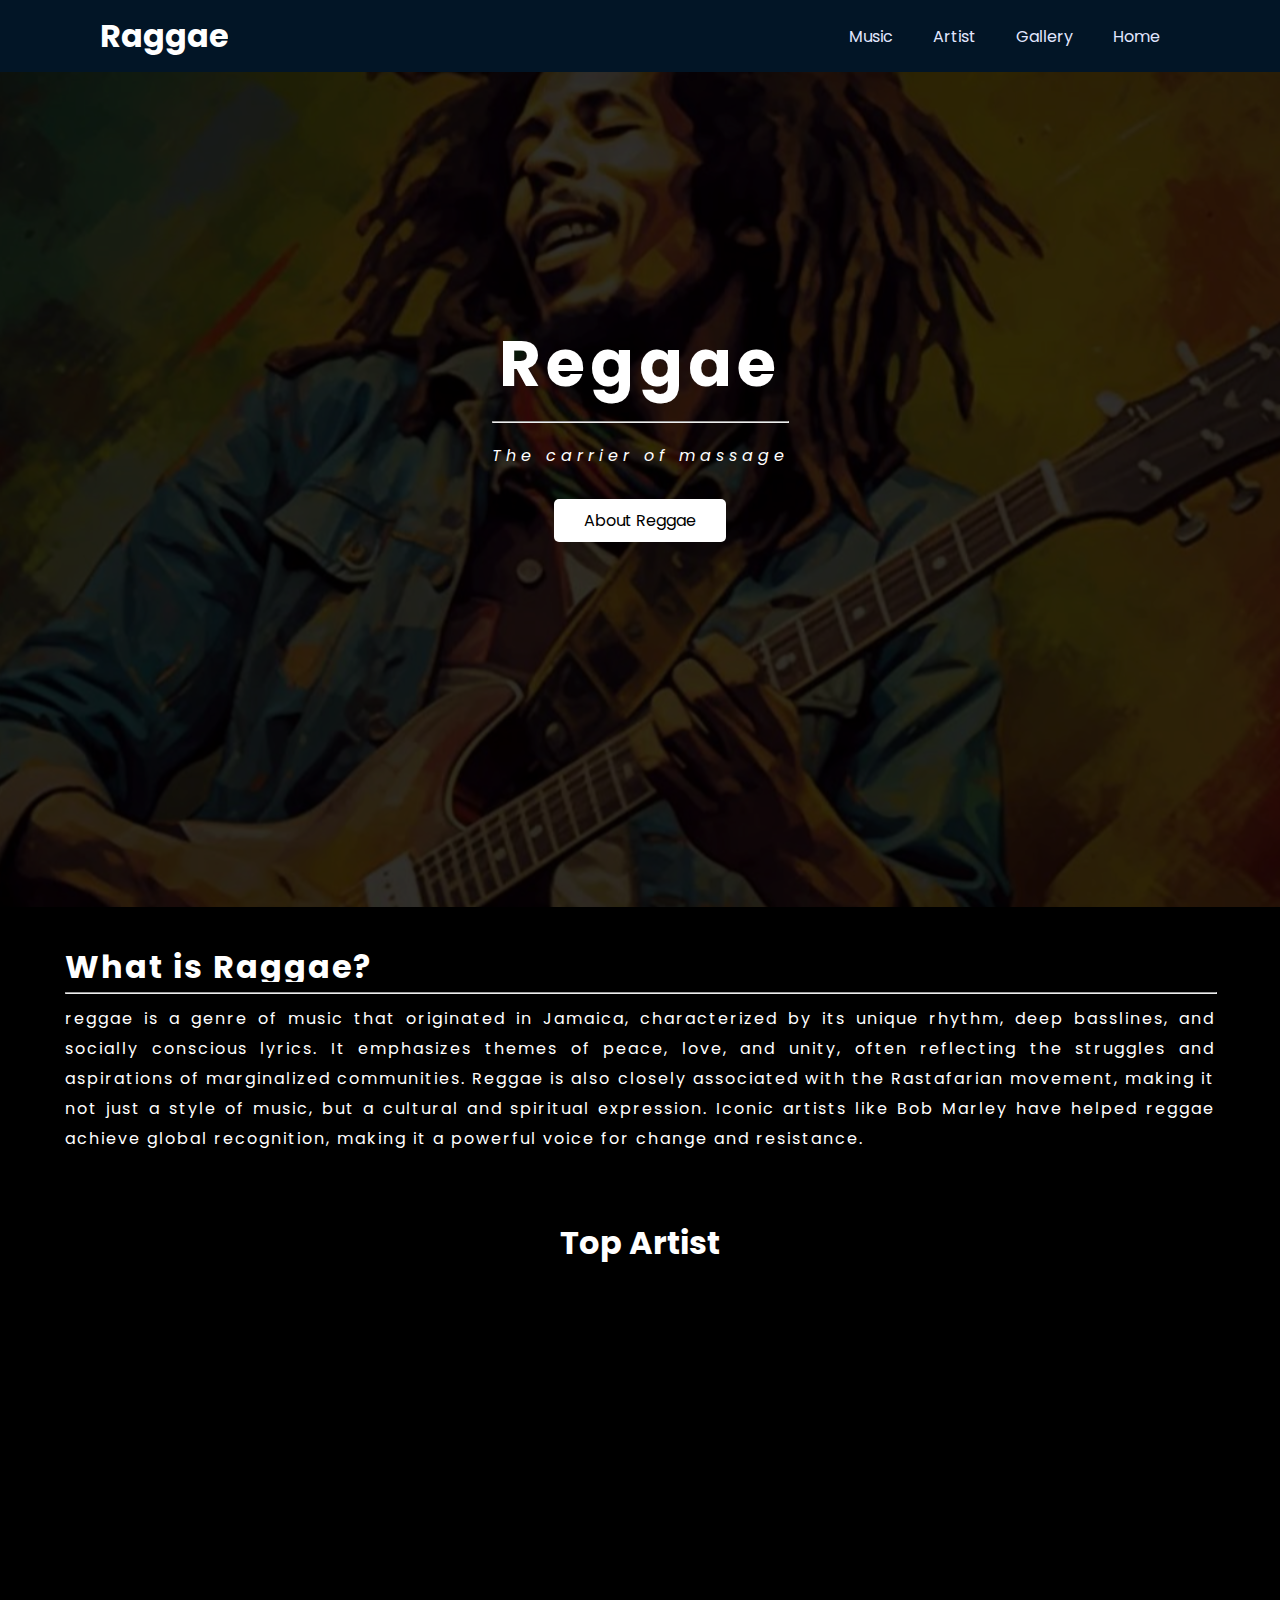
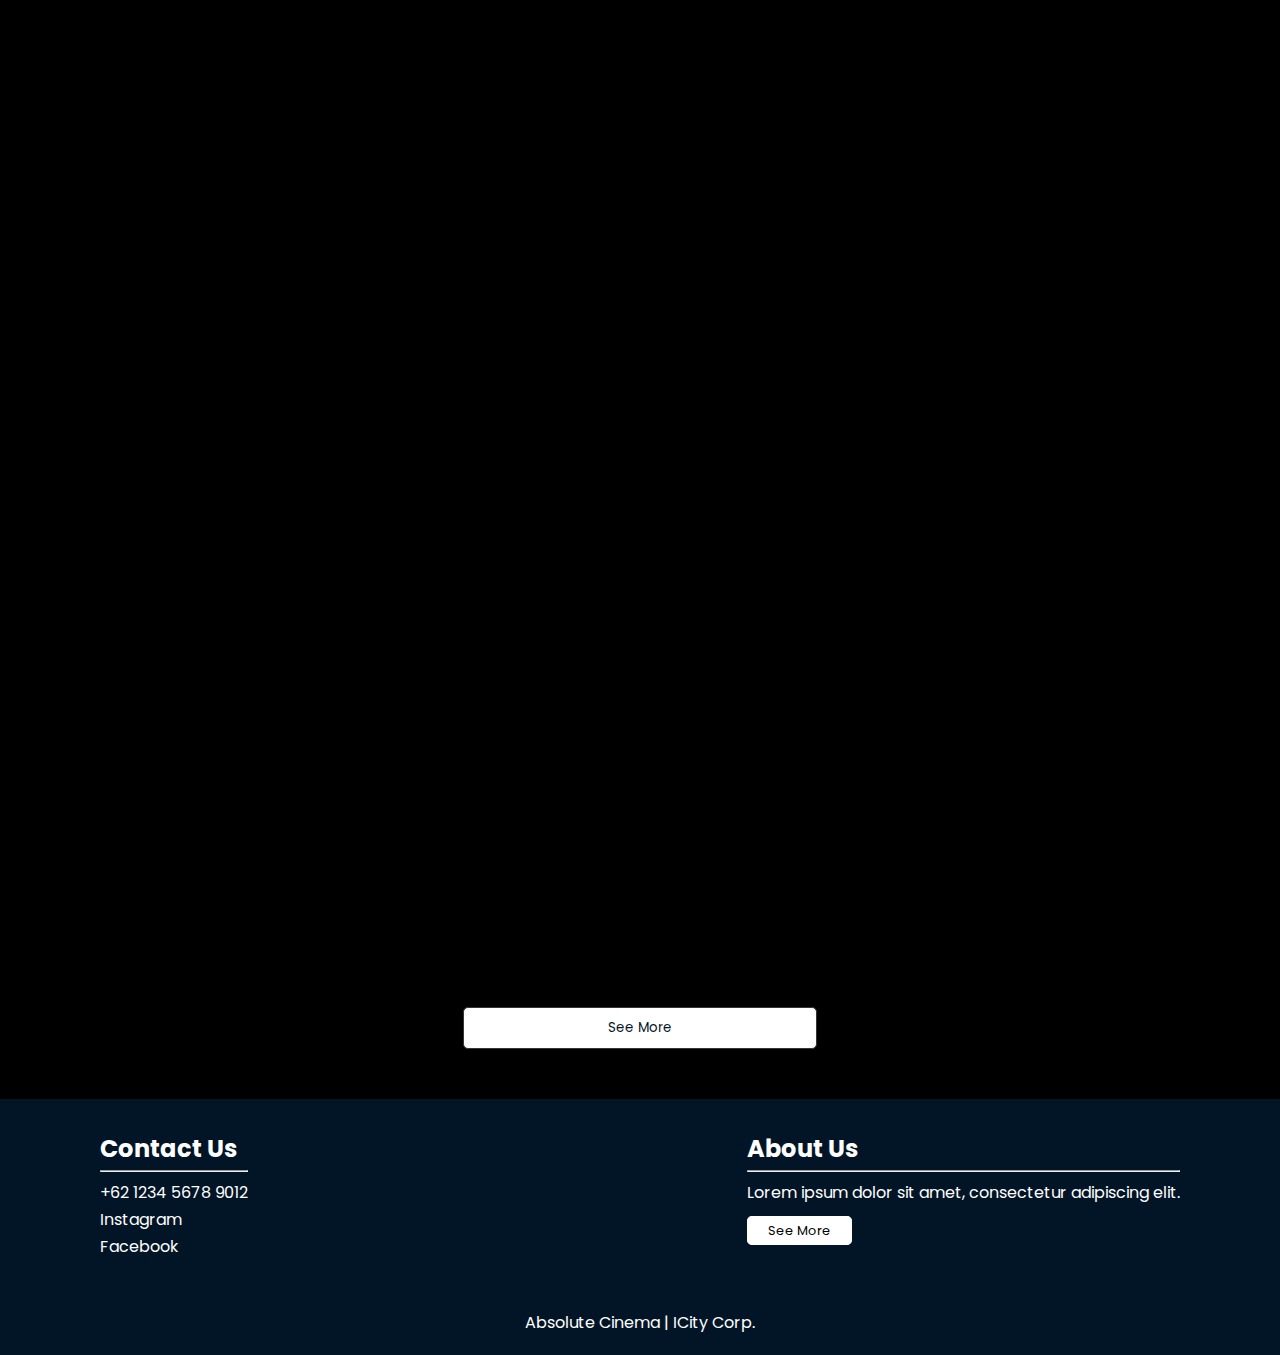
==== index.html @ 9f946428 "Add files via upload" ====
<!DOCTYPE html>
<html lang="en">
<head>
    <meta charset="UTF-8">
    <meta name="viewport" content="width=device-width, initial-scale=1.0">
    <link rel="stylesheet" href="style.css">
    <script src="main.js"></script>
    <script src="https://unpkg.com/@phosphor-icons/web"></script>
    <title>About - Bama</title>
</head>

<body>
    <img src="image/img.webp" alt="">
    <nav>
        <div class="logo">
            <a href="#"><h1>Raggae</h1></a>
        </div>

        <div class="navbar">
            <ul>
                <li><a href="Music/index.html">Music</a></li>
                <li><a href="#">Artist</a></li>
                <li><a href="#">Gallery</a></li>
                <li><a href="#">Home</a></li>
            </ul>
        </div>
    </nav>

    <header>
        <div class="main-header">    
                <div class="header-main">
                    <h1 id="typing-title">Reggae</h1>
                    <hr>
                    <p>The carrier of massage</p>
                    <a href="#article">About Reggae</a>
                </div>
        </div>
    </header>
    <main>
        <article id="article">
            <div class="header-description">
                <h1>What is Raggae?</h1>
                <hr class="header-hr">
                <p>reggae is a genre of music that originated in Jamaica, characterized by its unique rhythm, deep basslines, and socially conscious lyrics. It emphasizes themes of peace, love, and unity, often reflecting the struggles and aspirations of marginalized communities. Reggae is also closely associated with the Rastafarian movement, making it not just a style of music, but a cultural and spiritual expression. Iconic artists like Bob Marley have helped reggae achieve global recognition, making it a powerful voice for change and resistance.</p>
            </div>
            <div class="main-gallery">
                <h1>Top Artist</h1>
            <div class="gallery-container">
                <div class="gallery-1 gallery-item">
                  <img src="images/Bob.webp" alt="Image 1">
                  <h2>Bob The legend</h2>
                  <p>
                    Bob Marley was a legendary Jamaican singer, songwriter, and musician, widely regarded as the pioneer of reggae music. Born on February 6, 1945, in Nine Mile, Jamaica, Marley rose to international fame with his band, The Wailers. His music blended reggae with ska and rocksteady, spreading messages of love, unity, and resistance against oppression. Some of his most famous songs include "No Woman, No Cry," "Redemption Song," and "One Love."</p>
                </div>
                
                <div class="gallery-2 gallery-item">
                  <img src="images/img2.jpg" alt="Image 2">
                  <h2>Burning spear</h2>
                  <p>Burning Spear, born Winston Rodney on March 1, 1945, in Saint Ann's Bay, Jamaica, is one of reggae's most influential and enduring artists. Known for his deep, soulful voice and spiritually charged music, he is a key figure in roots reggae, a subgenre that emphasizes themes of African heritage, Rastafarianism, and social consciousness. His music often explores black history, Pan-Africanism, and the teachings of Marcus Garvey, whom he references in many of his songs.</p>
                </div>
    
                <div class="gallery-3 gallery-item">
                  <img src="images/peter.jpg" alt="Image 3">
                  <h2>Peter Tosh</h2>
                  <p>
                    Peter Tosh was a Jamaican musician, singer, and activist, best known as one of the founding members of The Wailers, alongside Bob Marley and Bunny Wailer. Born on October 19, 1944, in Westmoreland, Jamaica, Tosh played a crucial role in shaping the reggae genre. He was an outspoken advocate for equal rights, Rastafarianism, and the legalization of marijuana, themes that were prominent in his solo work after he left The Wailers in the mid-1970s.</p>
                </div>
            </div>
            <button>See More</button>
        </div>
        
    </article>
    </main>

    <footer>
        <div class="footer-bio">
            <div class="footer-contact">
                <h3>Contact Us</h3>
                <hr>
                <ul>
                    <li>
                        <i class="ph ph-phone"></i>
                        +62 1234 5678 9012
                    </li>
                    <li>
                        <i class="ph ph-instagram-logo"></i>
                        Instagram
                    </li>
                    <li>
                        <i class="ph ph-facebook-logo"></i>
                        Facebook
                    </li>
                </ul>
            </div>

            <div class="footer-about">
                <h3>About Us</h3>
                <hr>
                <p>Lorem ipsum dolor sit amet, consectetur adipiscing elit. </p>
                <a href="#">See More</a>
            </div>
        </div>

        <div class="footer-copyright">
            <p>Absolute Cinema | ICity Corp.</p>
        </div>
    </footer>
</body>
</html>
---- style.css ----
@import url('https://fonts.googleapis.com/css2?family=Poppins:ital,wght@0,100;0,200;0,300;0,400;0,500;0,600;0,700;0,800;0,900;1,100;1,200;1,300;1,400;1,500;1,600;1,700;1,800;1,900&display=swap');

* {
    margin: 0;
    padding: 0;
    overflow-x:auto;
    font-family: "Poppins", sans-serif;
}

*::-webkit-scrollbar {
    display: none;
}

nav {
    background-color: #021526;
    display: flex;
    justify-content: space-between;
    align-items: center;
    position: fixed; 
    top: 0;
    z-index: 1000;
    width: 100%;;
}


.logo, .navbar {
    margin: 0px 100px;
}

.logo a {
    text-decoration: none;
    color: white;
}

.navbar ul {
    list-style-type: none;
    display: flex;
    justify-content: center;
}

.navbar ul li {
    height: 8vh;
    display: flex;
    justify-content: center;
    align-items: center;    
}

.navbar ul li a {
    text-decoration: none;
    color: #e1e7ff;
    padding: 2.5vh 20px;
    transition: all .5s ease;
}

.navbar ul li a:hover {
    background-color: #ffffff;
    color: #021526;
    transition: all .5s ease;
}

.main-header {
    background-color: rgba(0, 0, 0, 0.36);
    height: 100%;
    display: flex;
    flex-direction: column;
    align-items: center;
    justify-content: center;
}

header {
    background-image: url(images/header.png);
    background-size: cover;
    background-position: bottom;
    color: white;
    height: 98vh;
    background-color: rgba(0, 0, 0, 0.7);
    background-blend-mode: darken; 
}


header h1 {
    font-size: 4rem;
    color: white;
}

h1 {
    color: white;
    
}


.header-main {
    text-align: center;
    padding: 200px;
    padding-top: 130px;
    padding-bottom: 30px;
    height: 400px;
}

.header-main h1 {
    margin-bottom: 10px;
    letter-spacing: 5px;
    font-size: 4rem;
}

.header-main p {
    letter-spacing: 5px;
    margin-top: 20px;
    margin-bottom: 40px;
    font-style: italic;
}

.header-main a {
    text-decoration: none;
    color: black;
    background-color: white;
    border-radius: 5px;
    padding: 10px 30px;
    transition: all 0.5s ease-out;
}

.header-main a:hover {
    -webkit-box-shadow:0px 0px 62px 0px rgba(255,255,255,0.8);
    -moz-box-shadow: 0px 0px 62px 0px rgba(255,255,255,0.8);
    box-shadow: 0px 0px 62px 0px rgba(255,255,255,0.8);
    border: 1px solid white;
    background-color: transparent;
    color: white;
}

.header-description {
    text-align: justify;
    padding: 30px;
    padding-top: 10px;
    padding-bottom: 10px;
    margin: 20px;
    line-height: 30px;
    letter-spacing: 2px;
    color: white;
}

.header-hr {
    width: 100%;
    margin: 10px auto;
}

main {
    background-color: rgb(0, 0, 0);
    text-align: center;
    padding: 15px;
}

.main-hr {
    width: 95%;
    margin: 0 auto;
}

.main-gallery {
    padding: 35px;
    display: flex;
    flex-direction: column;
    justify-content: center;
    align-items: center;
}

.gallery-container div img {
    transition: 0.5s;
    margin: 10px 0px;
}

.gallery-1 img:hover, .gallery-2 img:hover, .gallery-3 img:hover {
    -webkit-box-shadow:0px 0px 129px 0px rgba(255,255,255,0.8);
    -moz-box-shadow: 0px 0px 129px 0px rgba(255,255,255,0.8);
    box-shadow: 0px 0px 129px 0px rgba(255,255,255,0.8);
    transition: 0.5s;
    transform: scale(1.05);
}

.gallery-item p {
  max-width: 600px; /* Adjust the max-width as needed */
  text-overflow: ellipsis;
}


.main-gallery button {
    margin-top: 15px;
    width: 30%;
    background-color: white;
    color: #021526;
    border: 1px solid rgb(53, 53, 53);
    border-radius: 5px;
    padding: 10px;
    transition: 1s;
}

.main-gallery button:hover {
    background-color: transparent;
    border: 1px solid white;
    width: 100%;
    cursor: pointer;
    color: white;
    transition: 1s;
}

.gallery-container {
    display: grid;
    padding: 15px;
    gap: 30px;
}

.gallery-container img {
    display: grid;
    height: 250px;
    width: 450px;
    border-radius: 5px;
}

.gallery-container .gallery-1{
    transform: translateX(-150px);
    
}


.gallery-container .gallery-2{
    transform: translateX(150px);
}

.gallery-container .gallery-3{
    transform: translateX(-150px);
}

.gallery-item { 
    position: relative;
    opacity: 0;
    transform: translateY(50px); 
    transition: opacity 0.5s ease-in-out, transform 0.5s ease-in-out; 
}

.gallery-item.show { 
    opacity: 1;
    transform: translateY(0);
}

.footer-bio {
    text-align: left;
    background-color: #021526;
    color: white;
    padding: 30px 100px;
    display: flex;
    justify-content: space-between;
}

.footer-bio h3 {
    font-size: 1.5rem;
}

.footer-contact, .footer-about {
    line-height: 1.7;
}

.footer-contact ul, .footer-bio p {
    margin-top: 7px;
}

.footer-contact ul li {
    list-style-type: none;
}


.footer-about p {
    margin-bottom: 10px;
}

.gallery-item > p {
    color: white;
    text-align:center;
    font-size: small;
}

.gallery-item > h2 {
    color: white;
}

.gallery-item {
  display: flex;
  flex-direction: column; /* Stack image and text vertically */
  align-items: center;    /* Center content horizontally */
}


.footer-about a {
    background-color: white;
    border: 1px solid white;
    border-radius: 5px;
    color: black;
    text-decoration: none;
    font-size: 0.8rem;
    padding: 5px 20px;
    transition: all 0.4s ease;
}

.footer-about a:hover {
    background-color: transparent;
    border: 1px solid white;
    color: white;
}

.footer-copyright {
    color: white;
    background-color: #021526;
    padding: 20px 0px;
    width: 100%;
    text-align: center;
}

.image-text {
    position: absolute; /* Position text within container */
    top: 10px; 
    left: 10px;
    color: white; /* Example text color */
  }
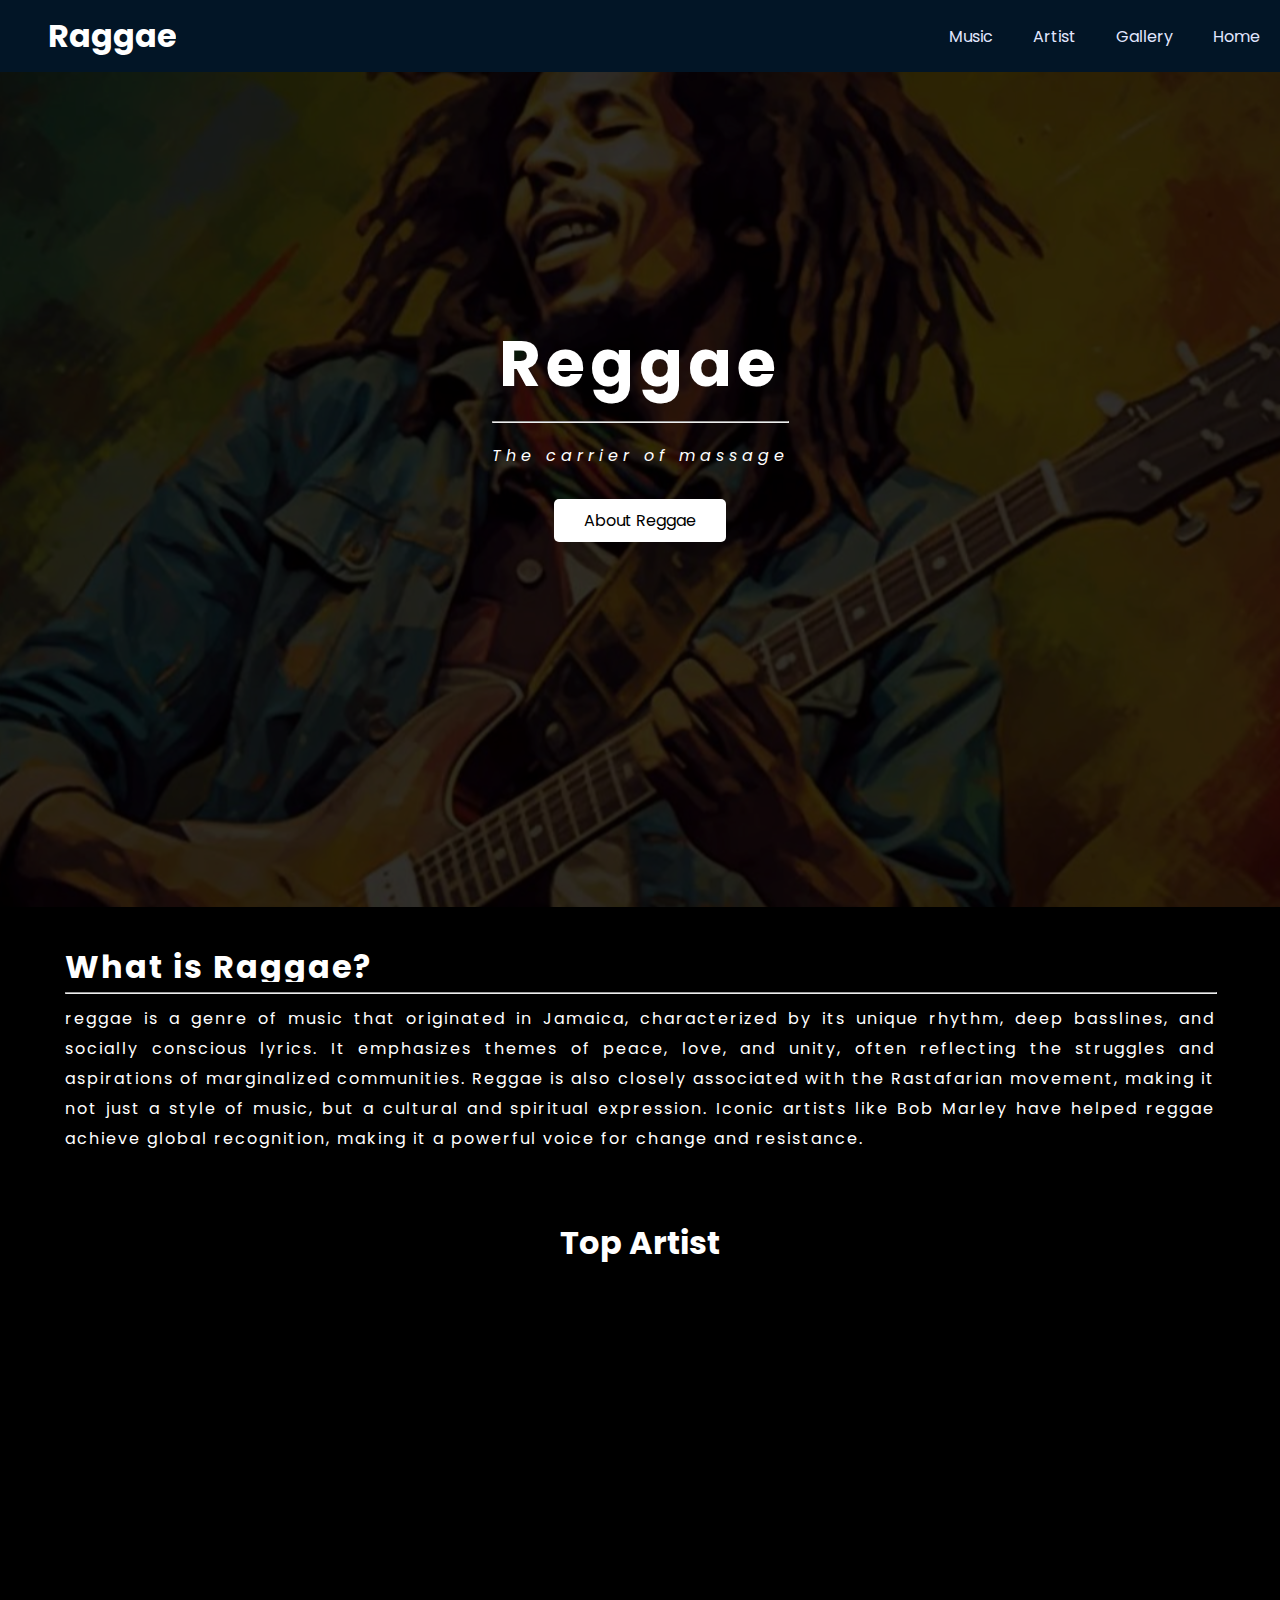
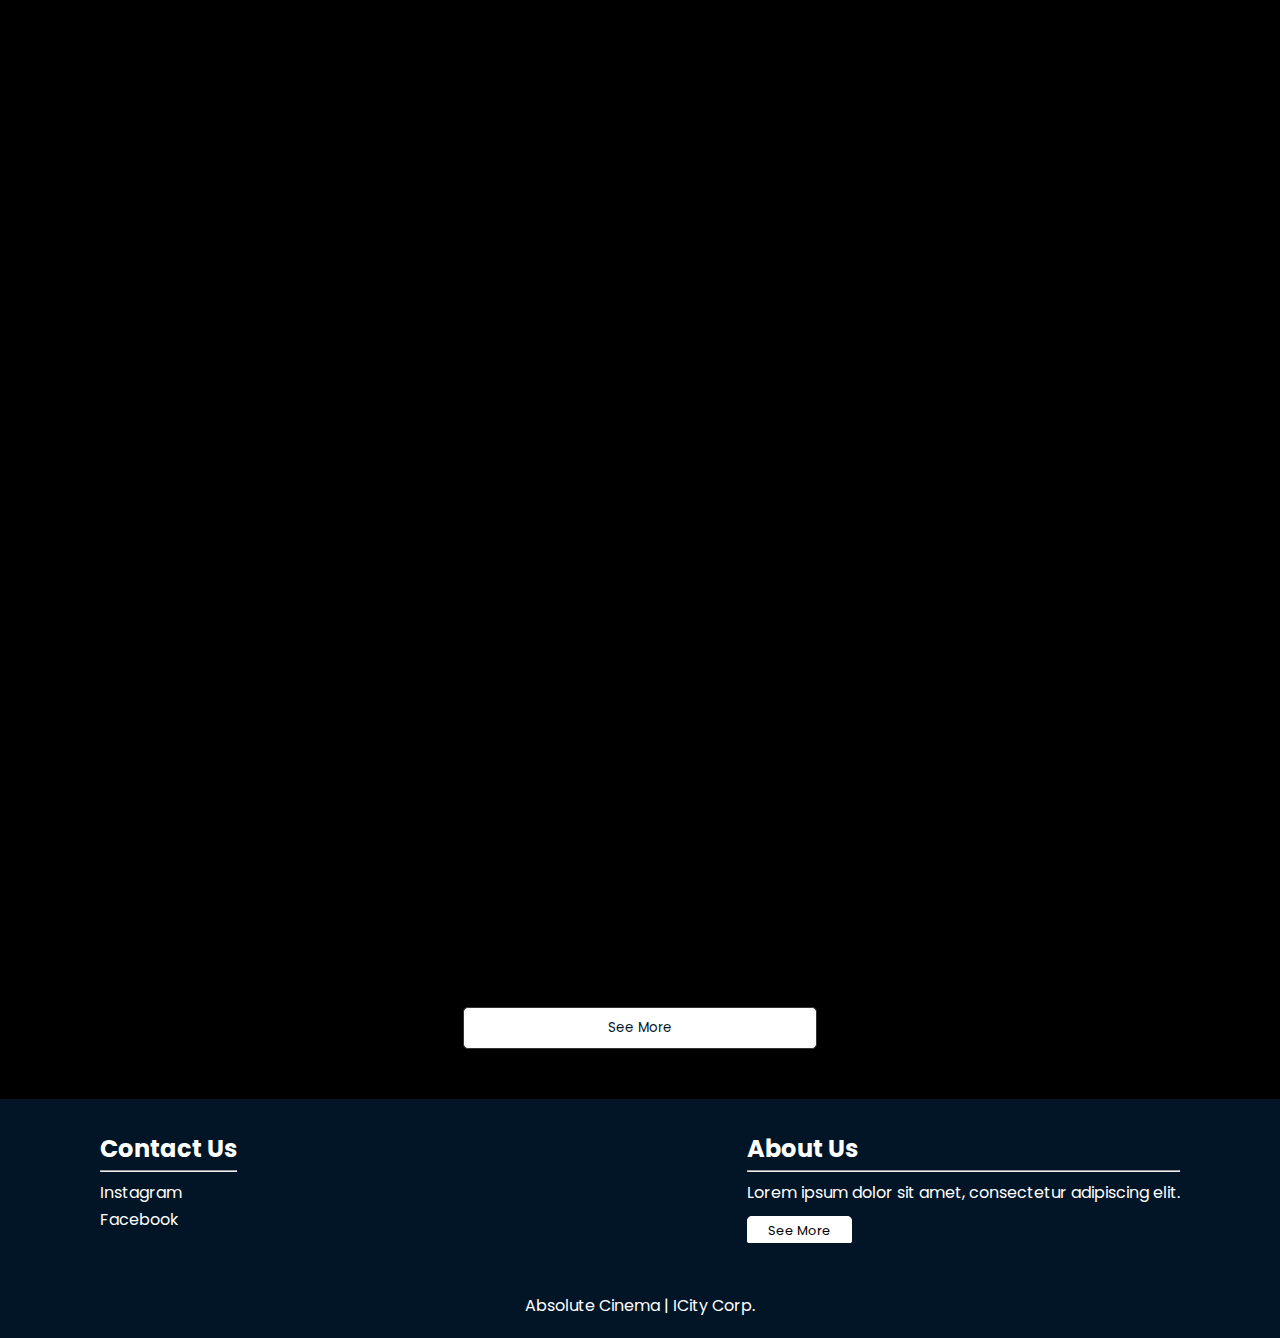
==== commit 8b272688: "nice" ====
--- a/index.html
+++ b/index.html
@@ -79,10 +79,6 @@
                 <hr>
                 <ul>
                     <li>
-                        <i class="ph ph-phone"></i>
-                        +62 1234 5678 9012
-                    </li>
-                    <li>
                         <i class="ph ph-instagram-logo"></i>
                         Instagram
                     </li>
--- a/style.css
+++ b/style.css
@@ -24,7 +24,11 @@
 
 
 .logo, .navbar {
-    margin: 0px 100px;
+    margin: 0px 3rem;
+}
+
+.navbar{
+    margin: 0px 0px;
 }
 
 .logo a {
@@ -319,3 +323,53 @@
     left: 10px;
     color: white; /* Example text color */
   }
+
+  @media only screen and (max-width: 768px) {
+    .navbar ul{
+        display: none;
+    }
+
+    nav a {
+        display: flex;
+        justify-content: center;
+        align-items: center;
+    }
+
+    nav .logo {
+        margin: 0px;
+        padding: 7px;
+        transform: translateY(-8%);
+        justify-content: center;
+        display: flex;
+        align-items: center;
+    }
+    
+    .navbar{
+        padding: 0px;
+        margin: 0px;
+        align-items: center;
+    }
+
+    nav {
+        justify-content: center;
+    }
+
+    .main-gallery button{
+        width: 40%;
+    }
+
+    .footer-bio{
+        padding: 0px 0px;
+    }
+
+    .footer-about{
+        width: 50%;
+        height: 100%;
+        padding: 0px 0px;
+    }
+
+    .footer-contact{
+        padding-right: 30px;
+        padding-left: 20px;
+    }
+}